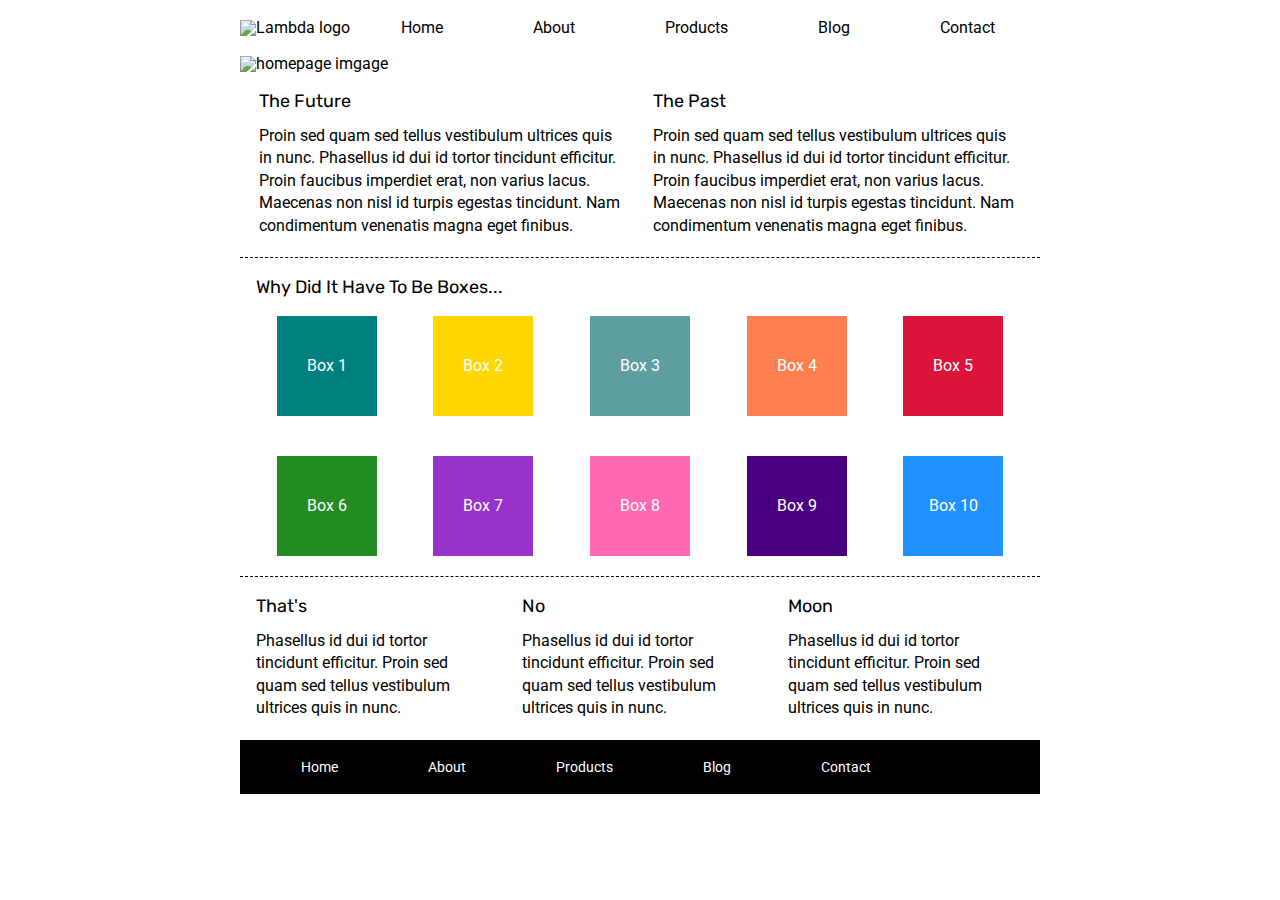
==== index.html @ bc85ed88 "finish index page" ====
<!doctype html>

<html lang="en">
<head>
  <meta charset="utf-8">

  <title>Sprint Challenge - Home</title>

  <link href="https://fonts.googleapis.com/css?family=Roboto|Rubik" rel="stylesheet">
  <link rel="stylesheet" href="css/index.css">

</head>

<body>

    
    <div class="container">
        <header class="header1">
            <img class="img1" src="\img\lambda-black.png" alt="Lambda logo">
            <nav class ="nav1">
                    <a href="">Home</a>
                    <a href="\about.html">About</a>
                    <a href="">Products</a>
                    <a href="">Blog</a>
                    <a href="">Contact</a>
            </nav>
        </header>
        <img class="img2" src="Sprint-Challenge--User-Interface\img\jumbo.jpg" alt="homepage imgage">
        <section class="top-content">
            <div class="text-container">
                <h2>The Future</h2>
                <p>Proin sed quam sed tellus vestibulum ultrices quis in nunc. Phasellus id dui id tortor tincidunt efficitur. Proin faucibus imperdiet erat, non varius lacus. Maecenas non nisl id turpis egestas tincidunt. Nam condimentum venenatis magna eget finibus.</p>
            </div>
            <div class="text-container">
                <h2>The Past</h2>
                <p>Proin sed quam sed tellus vestibulum ultrices quis in nunc. Phasellus id dui id tortor tincidunt efficitur. Proin faucibus imperdiet erat, non varius lacus. Maecenas non nisl id turpis egestas tincidunt. Nam condimentum venenatis magna eget finibus.</p>
            </div>
        </section>
        
        <section class="middle-content">
        
            <h2>Why Did It Have To Be Boxes...</h2>
            
            <div class="boxes">
                <div class="box" id="box1">Box 1</div>
                <div class="box" id="box2">Box 2</div>
                <div class="box" id="box3">Box 3</div>
                <div class="box" id="box4">Box 4</div>
                <div class="box" id="box5">Box 5</div>
                <div class="box" id="box6">Box 6</div>
                <div class="box" id="box7">Box 7</div>
                <div class="box" id="box8">Box 8</div>
                <div class="box" id="box9">Box 9</div>
                <div class="box" id="box10">Box 10</div>
            </div>
        
        </section>

        <section class="bottom-content">

            <div class="text-container">
                <h2>That's</h2>
                <p>Phasellus id dui id tortor tincidunt efficitur. Proin sed quam sed tellus vestibulum ultrices quis in nunc.</p>
            </div>
            <div class="text-container">
                <h2>No</h2>
                <p>Phasellus id dui id tortor tincidunt efficitur. Proin sed quam sed tellus vestibulum ultrices quis in nunc.</p>
            </div>
            <div class="text-container">
                <h2>Moon</h2>
                <p>Phasellus id dui id tortor tincidunt efficitur. Proin sed quam sed tellus vestibulum ultrices quis in nunc.</p>
            </div>

        </section>
        
        <footer>
            <nav>
                <a href="#">Home</a>
                <a href="#">About</a>
                <a href="#">Products</a>
                <a href="#">Blog</a>
                <a href="#">Contact</a>
            </nav>
        </footer>
    </div><!-- container -->        
</body>
</html>
---- css/index.css ----
/* http://meyerweb.com/eric/tools/css/reset/ 
   v2.0 | 20110126
   License: none (public domain)
*/

html, body, div, span, applet, object, iframe,
h1, h2, h3, h4, h5, h6, p, blockquote, pre,
a, abbr, acronym, address, big, cite, code,
del, dfn, em, img, ins, kbd, q, s, samp,
small, strike, strong, sub, sup, tt, var,
b, u, i, center,
dl, dt, dd, ol, ul, li,
fieldset, form, label, legend,
table, caption, tbody, tfoot, thead, tr, th, td,
article, aside, canvas, details, embed, 
figure, figcaption, footer, header, hgroup, 
menu, nav, output, ruby, section, summary,
time, mark, audio, video {
	margin: 0;
	padding: 0;
	border: 0;
	font-size: 100%;
	font: inherit;
	vertical-align: baseline;
}
/* HTML5 display-role reset for older browsers */
article, aside, details, figcaption, figure, 
footer, header, hgroup, menu, nav, section {
	display: block;
}
body {
	line-height: 1;
}
ol, ul {
	list-style: none;
}
blockquote, q {
	quotes: none;
}
blockquote:before, blockquote:after,
q:before, q:after {
	content: '';
	content: none;
}
table {
	border-collapse: collapse;
	border-spacing: 0;
}

* {
    box-sizing: border-box;
}

html, body {
    height: 100%;
    font-family: 'Roboto', sans-serif;
}

h1, h2, h3, h4, h5 {
    font-size: 18px;
    margin-bottom: 15px;
    font-family: 'Rubik', sans-serif;
}

p {
    line-height: 1.4;
}

.container {
    width: 800px;
    margin: 0 auto;
}

.top-content {
    display: flex;
    flex-wrap: wrap;
    justify-content: space-evenly;
    margin-bottom: 20px;
    border-bottom: 1px dashed black;
}

.top-content .text-container {
    width: 48%;
    padding: 0 1%;
    padding-bottom: 20px;  
}

.middle-content {
    margin-bottom: 20px;
    border-bottom: 1px dashed black;
}

.middle-content h2 {
    padding: 0 2%;
    margin-bottom: 0;
}

.middle-content .boxes {
    display: flex;
    flex-wrap: wrap;
    justify-content: space-evenly;
}

.middle-content .boxes .box {
    width: 12.5%;
    height: 100px;
    background: black;
    margin: 20px 2.5%;
    color: white;
    display: flex;
    align-items: center;
    justify-content: center;
}

.bottom-content {
    display: flex;
    margin: 0 2% 20px;
    justify-content: space-around;
}

.bottom-content .text-container {
    padding-right: 4%;
}

.bottom-content .text-container:last-child {
    padding-right: 0;
}

footer {
    width: 100%;
    background: black;
}

footer nav {
    width: 60%;
    display: flex;
    justify-content: space-between;
    align-items: center;
    padding: 20px 2%;
    font-size: 14px;
}

footer nav a {
    color: white;
    text-decoration: none;
}


.header1{
    display: flex;
    justify-content: space-between;
    padding: 20px 0px;
    align-content: baseline;
    
}

a{
    text-decoration: none;
    color: black;
    padding: 0 45px;
    
}

.nav1{
    display: flex;
    
    
    justify-content: space-around;
}


.img2{
    padding-bottom: 20px;
}

#box1{
    background-color:teal;
}
#box2{
    background-color:gold;
}
#box3{
    background-color:cadetblue;
}
#box4{
    background-color:coral;
}
#box5{
    background-color:crimson;
}
#box6{
    background-color:forestgreen;
}
#box7{
    background-color:darkorchid;
}
#box8{
    background-color:hotpink;
}
#box9{
    background-color:indigo;
}
#box10{
    background-color:dodgerblue;
}



/*first commit only/*
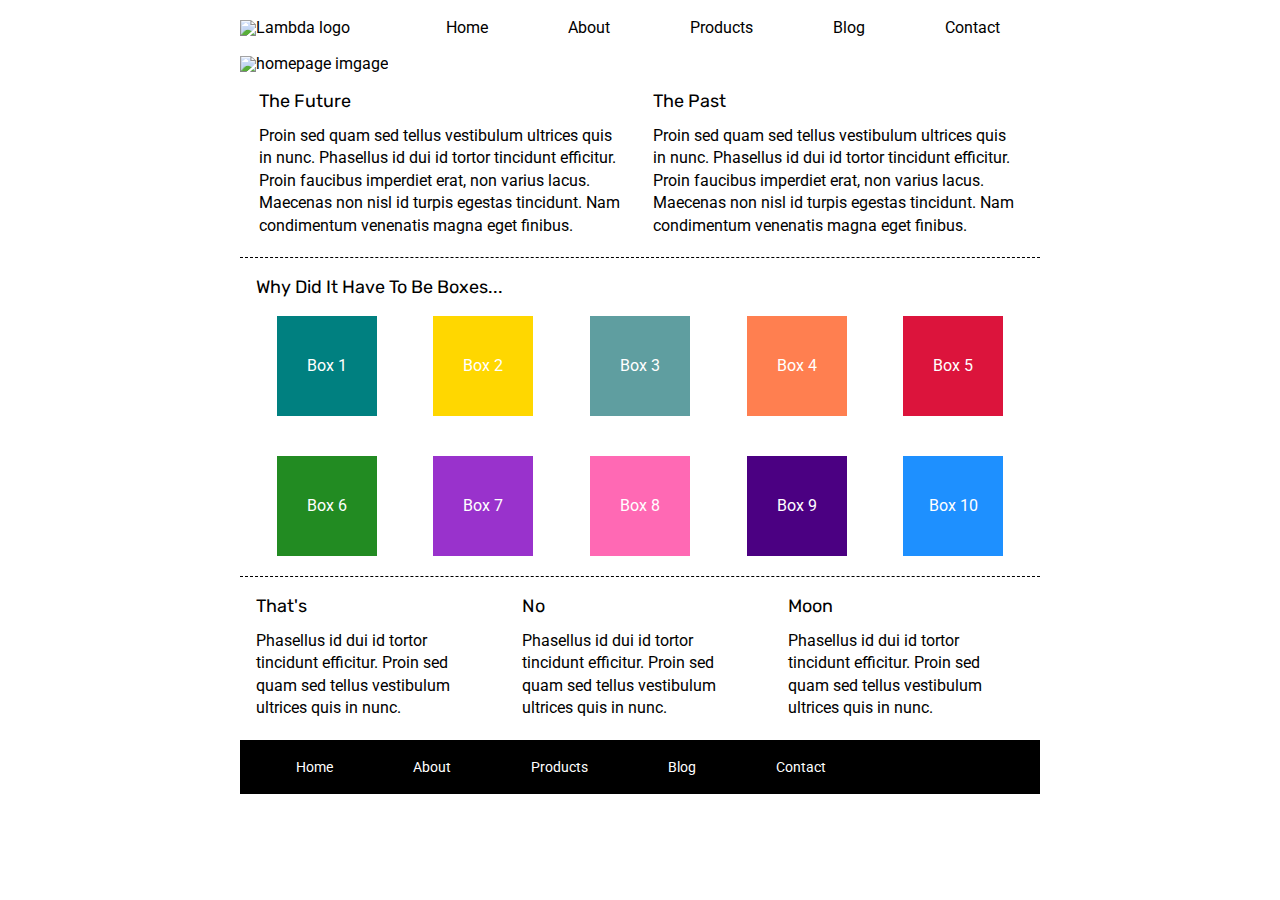
==== commit e31d1db3: "fix img issue in index page" ====
--- a/index.html
+++ b/index.html
@@ -16,16 +16,16 @@
     
     <div class="container">
         <header class="header1">
-            <img class="img1" src="\img\lambda-black.png" alt="Lambda logo">
+            <img class="img1" src="img\lambda-black.png" alt="Lambda logo">
             <nav class ="nav1">
-                    <a href="">Home</a>
-                    <a href="\about.html">About</a>
+                    <a href="index.html">Home</a>
+                    <a href="about.html">About</a>
                     <a href="">Products</a>
                     <a href="">Blog</a>
                     <a href="">Contact</a>
             </nav>
         </header>
-        <img class="img2" src="Sprint-Challenge--User-Interface\img\jumbo.jpg" alt="homepage imgage">
+        <img class="img2" src="img\jumbo.jpg" alt="homepage imgage">
         <section class="top-content">
             <div class="text-container">
                 <h2>The Future</h2>
--- a/css/index.css
+++ b/css/index.css
@@ -150,22 +150,18 @@
     display: flex;
     justify-content: space-between;
     padding: 20px 0px;
-    align-content: baseline;
+    align-items: flex-end;
     
 }
 
 a{
     text-decoration: none;
     color: black;
-    padding: 0 45px;
-    
+    padding: 0 40px;
 }
 
 .nav1{
     display: flex;
-    
-    
-    justify-content: space-around;
 }
 
 
@@ -204,6 +200,17 @@
     background-color:dodgerblue;
 }
 
+.container-about-page{
+    width: 800px;
+    margin: 0 auto;
+    display: flex;
+    flex-direction: column;
+}
+
+.section2{
+    padding: 0px 0px 20px 20px;
+}
+
 
 
 /*first commit only/* 